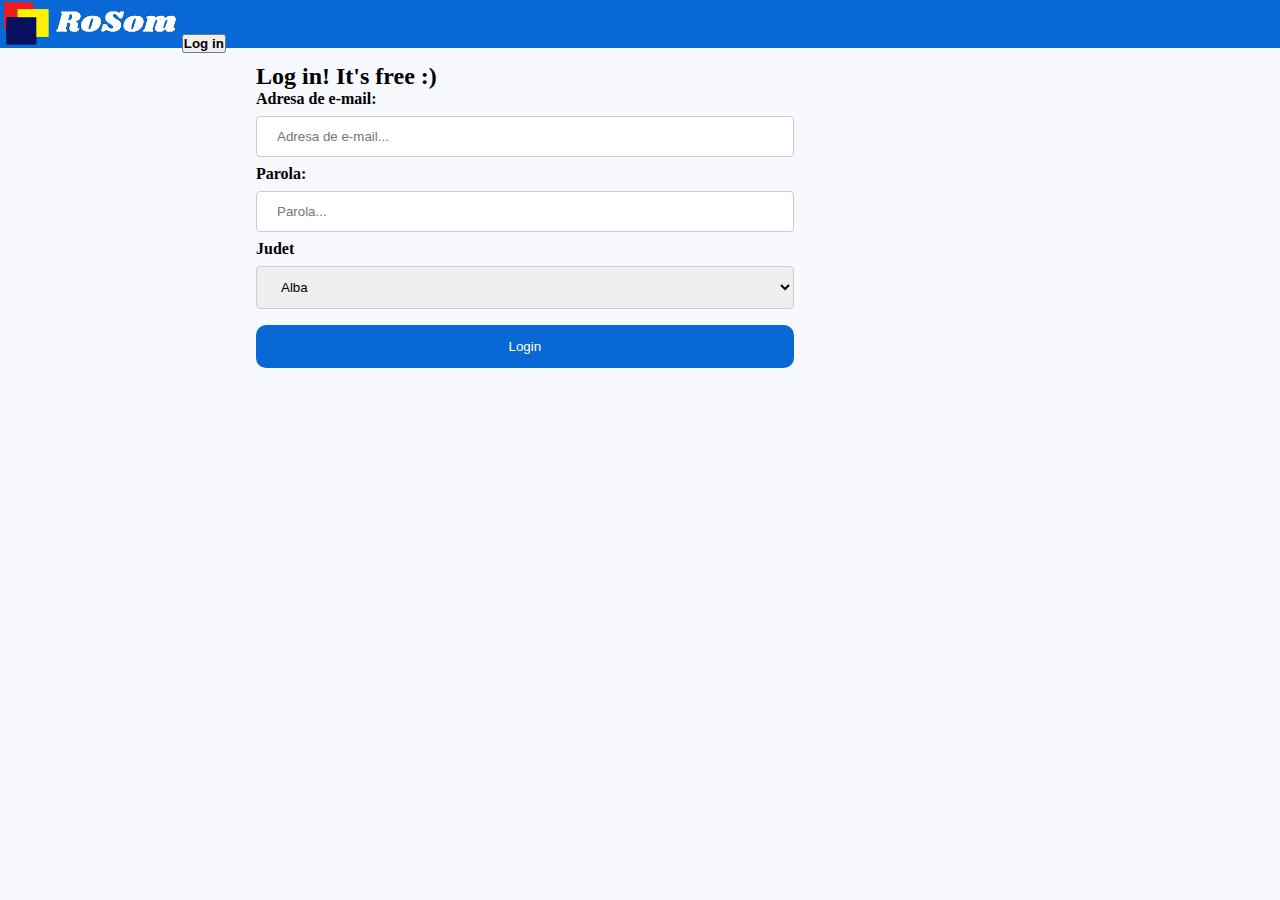
==== login.html @ f652bc12 "Add files via upload" ====
<!DOCTYPE html>
<html>

<head>
    <title>Login Page</title>
    <meta name="viewport" content="width=device-width, initial-scale=1.0">
    <link rel="stylesheet" type="text/css" href="main.css">
    <link rel="stylesheet" type="text/css" href="login.css">
</head>

<body>
    <div class="bar">
        <a href="file:///E:/Fac/2/TW/Proiect/main.html">
            <img class="contain" src="s.png" alt="Sigla" style="height:3em">
        </a>
        <a href="file:///E:/Fac/2/TW/Proiect/login.html"><button class="log"><h4>Log in</h4></button> </a>
        <div class="center">
            <b>
                <h2>Log in! It's free :)</h2>
            </b>
            <p>
                <label for="email"><B>Adresa de e-mail:</B></label>
                <br><input type="text" id="email" name="E-mail" placeholder="Adresa de e-mail...">
            </p>
            <p>
                <label for="pass"><b>Parola:</b></label>
                <br><input type="password" id="pass" name="Parola" placeholder="Parola...">
            </p>
            <p>
                <label for="Judet"><b>Judet</b></label>
                <br><select id="Judet" name="Judet">
                    <option value="alba">Alba</option>
                    <option value="arges">Arges</option>
                    <option value="bacau">Bacau</option>
                    <option value="bihor">Bihor</option>
                    <option value="bistrita-nasaud">Bistrita-Nasaud</option>
                    <option value="botosani">Botosani</option>
                    <option value="brasov">Brasov</option>
                    <option value="braila">Brăila</option>
                    <option value="bucuresti">Bucuresti</option>
                    <option value="buzau">Buzau</option>
                    <option value="caras-severin">Caras-Severin</option>
                    <option value="calarasi">Calarasi</option>
                    <option value="cluj">Cluj</option>
                    <option value="constanta">Constanta</option>
                    <option value="Covasna">Covasna</option>
                    <option value="dambovita">Dambovita</option>
                    <option value="dolj">Dolj</option>
                    <option value="galati">Galati</option>
                    <option value="giurgiu">Giurgiu</option>
                    <option value="gorj">Gorj</option>
                    <option value="harghita">Harghita</option>
                    <option value="hunedoara">Hunedoara</option>
                    <option value="ialomita">Ialomita</option>
                    <option value="iasi">Iasi</option>
                    <option value="ilfov">Ilfov</option>
                    <option value="maramures">Maramures</option>
                    <option value="mehedinti">Mehedinti</option>
                    <option value="mures">Mures</option>
                    <option value="neamt">Neamt</option>
                    <option value="olt">Olt</option>
                    <option value="prahova">Prahova</option>
                    <option value="satu mare">Satu Mare</option>
                    <option value="salaj">Salaj</option>
                    <option value="sibiu">Sibiu</option>
                    <option value="suceava">Suceava</option>
                    <option value="teleorman">Teleorman</option>
                    <option value="timis">Timis</option>
                    <option value="tulcea">Tulcea</option>
                    <option value="vaslui">Vaslui</option>
                    <option value="valcea">Valcea</option>
                    <option value="vrancea">Vrancea</option>

                </select>
            </p>
            <p>
                <input type="submit" value="Login">
            </p>

        </div>
    </div>
</body>

</html>
---- main.css ----
body {
    background-color: #F8F8FF;
  }

*{
    margin: 0;
    padding: 0;
    list-style: none;
    text-decoration: none;
}


.bar{
    background-color: rgb(8, 104, 214);
    position: sticky;
    top: 0;
    border-width: 0 0 1px;
    padding: 0;
    width: 100%;
    height: 3em;
    
}

.contain {left: 90px;}

.menubar{
    position: fixed;
    left: -250px;
    width: 250px;
    height: 100%;
    background-color:#224db1;   
    transition: all .5s ease;
    
    white-space: nowrap;
}

.menubar  a {
    display: block;
    height: 100%;
    width: 100%;
    line-height: 50px;
    color: white;
    font-size: 15px;
    padding-left: 20px;
    box-sizing: border-box;
    border-top: 1px solid rgb(38, 43, 121);
    border-bottom: 1px solid rgb(24, 35, 185);
    transition: .3s;
}

.menubar a:hover{
    background-color: rgb(120, 164, 189);
}

.listaPrincipala ul {
    display: none;
    overflow: scroll;
    height: calc(100vh - 85px); 
}

.listaPrincipala li:hover ul {
    
    display: block;
}

#check {
    display: none;
}
label #open,
label #cancel{
    position: absolute;
    cursor: pointer;
    background-color: rgb(3, 3, 83);
    border-radius: 3px;

}

label #open{
    float: left;
    top: 47px;
    font-size: 25px;
    color: white;
    transition: all .5s;
    padding: 6px 12px;
    z-index: 1000;
}
label #cancel{
    z-index: 1000;
    left: -200px;
    top: 15px;
    padding: 6px 12px;
    color: white;
    transition: all .5s ease;
}

#check:checked ~ .menubar{
    left: 0;
}

#check:checked ~  label #open{
    left:200px;
    opacity: 0;
    pointer-events: none;
}

#check:checked ~ label #cancel{
    left:200px
}
---- login.css ----
.center {
    margin: auto;
    width: 60%;
    padding: 10px;
  }

  input[type=text], select {
    width: 70%;
    padding: 12px 20px;
    margin: 8px 0;
    display: inline-block;
    border: 1px solid #ccc;
    border-radius: 4px;
    box-sizing: border-box;
  }

  input[type=password], select {
    width: 70%;
    padding: 12px 20px;
    margin: 8px 0;
    display: inline-block;
    border: 1px solid #ccc;
    border-radius: 4px;
    box-sizing: border-box;
  }
  
  input[type=submit] {
    width: 70%;
    background-color: rgb(8, 104, 214);
    color: white;
    padding: 14px 20px;
    margin: 8px 0;
    border: none;
    border-radius: 10px;
    cursor: pointer;
  }
  
  input[type=submit]:hover {
    background-color: rgb(15, 72, 136);
  }
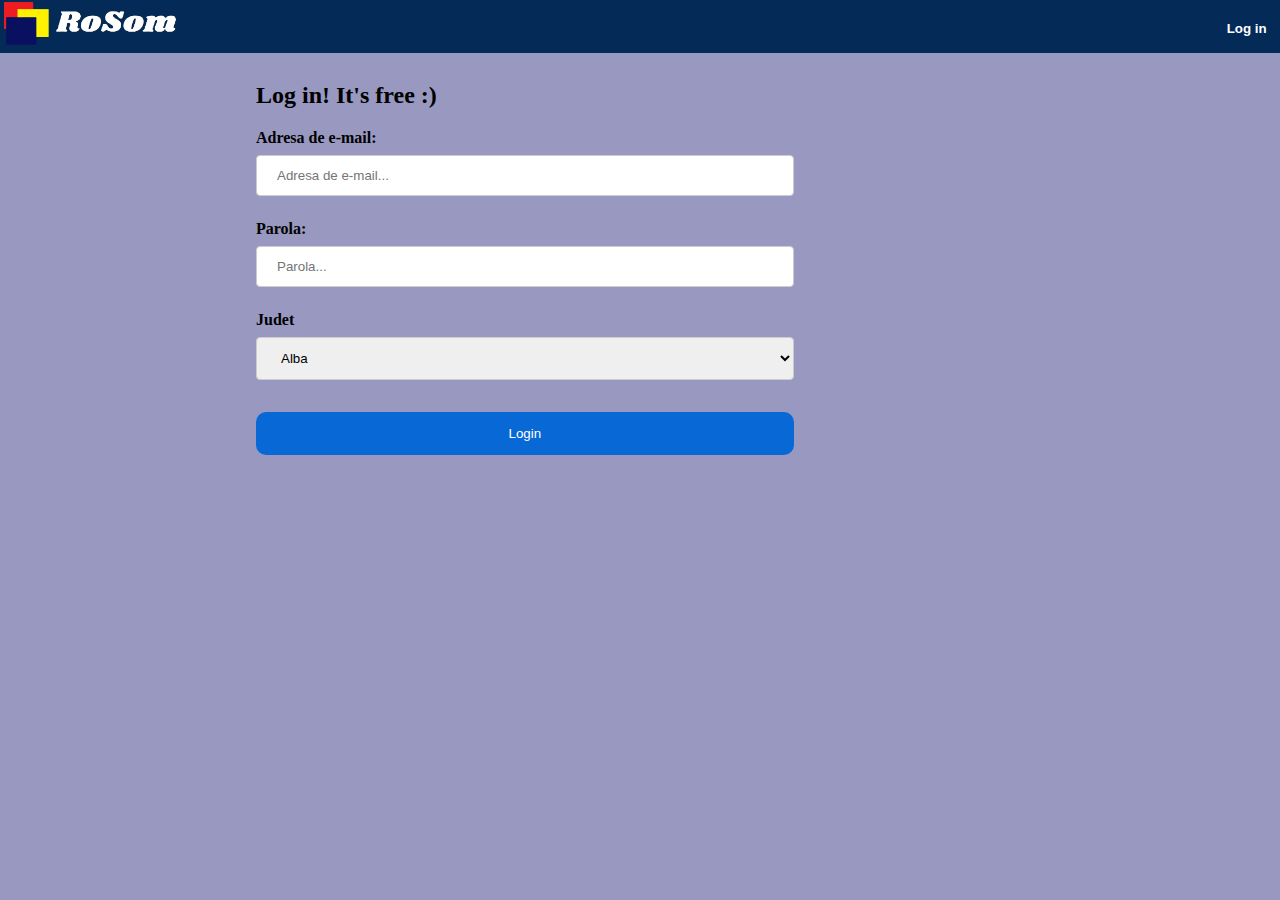
==== commit 5e5fdc28: "linked" ====
--- a/login.html
+++ b/login.html
@@ -1,84 +1,84 @@
-<!DOCTYPE html>
-<html>
-
-<head>
-    <title>Login Page</title>
-    <meta name="viewport" content="width=device-width, initial-scale=1.0">
-    <link rel="stylesheet" type="text/css" href="main.css">
-    <link rel="stylesheet" type="text/css" href="login.css">
-</head>
-
-<body>
-    <div class="bar">
-        <a href="file:///E:/Fac/2/TW/Proiect/main.html">
-            <img class="contain" src="s.png" alt="Sigla" style="height:3em">
-        </a>
-        <a href="file:///E:/Fac/2/TW/Proiect/login.html"><button class="log"><h4>Log in</h4></button> </a>
-        <div class="center">
-            <b>
-                <h2>Log in! It's free :)</h2>
-            </b>
-            <p>
-                <label for="email"><B>Adresa de e-mail:</B></label>
-                <br><input type="text" id="email" name="E-mail" placeholder="Adresa de e-mail...">
-            </p>
-            <p>
-                <label for="pass"><b>Parola:</b></label>
-                <br><input type="password" id="pass" name="Parola" placeholder="Parola...">
-            </p>
-            <p>
-                <label for="Judet"><b>Judet</b></label>
-                <br><select id="Judet" name="Judet">
-                    <option value="alba">Alba</option>
-                    <option value="arges">Arges</option>
-                    <option value="bacau">Bacau</option>
-                    <option value="bihor">Bihor</option>
-                    <option value="bistrita-nasaud">Bistrita-Nasaud</option>
-                    <option value="botosani">Botosani</option>
-                    <option value="brasov">Brasov</option>
-                    <option value="braila">Brăila</option>
-                    <option value="bucuresti">Bucuresti</option>
-                    <option value="buzau">Buzau</option>
-                    <option value="caras-severin">Caras-Severin</option>
-                    <option value="calarasi">Calarasi</option>
-                    <option value="cluj">Cluj</option>
-                    <option value="constanta">Constanta</option>
-                    <option value="Covasna">Covasna</option>
-                    <option value="dambovita">Dambovita</option>
-                    <option value="dolj">Dolj</option>
-                    <option value="galati">Galati</option>
-                    <option value="giurgiu">Giurgiu</option>
-                    <option value="gorj">Gorj</option>
-                    <option value="harghita">Harghita</option>
-                    <option value="hunedoara">Hunedoara</option>
-                    <option value="ialomita">Ialomita</option>
-                    <option value="iasi">Iasi</option>
-                    <option value="ilfov">Ilfov</option>
-                    <option value="maramures">Maramures</option>
-                    <option value="mehedinti">Mehedinti</option>
-                    <option value="mures">Mures</option>
-                    <option value="neamt">Neamt</option>
-                    <option value="olt">Olt</option>
-                    <option value="prahova">Prahova</option>
-                    <option value="satu mare">Satu Mare</option>
-                    <option value="salaj">Salaj</option>
-                    <option value="sibiu">Sibiu</option>
-                    <option value="suceava">Suceava</option>
-                    <option value="teleorman">Teleorman</option>
-                    <option value="timis">Timis</option>
-                    <option value="tulcea">Tulcea</option>
-                    <option value="vaslui">Vaslui</option>
-                    <option value="valcea">Valcea</option>
-                    <option value="vrancea">Vrancea</option>
-
-                </select>
-            </p>
-            <p>
-                <input type="submit" value="Login">
-            </p>
-
-        </div>
-    </div>
-</body>
-
+<!DOCTYPE html>
+<html>
+
+<head>
+    <title>Login Page</title>
+    <meta name="viewport" content="width=device-width, initial-scale=1.0">
+    <link rel="stylesheet" type="text/css" href="main.css">
+    <link rel="stylesheet" type="text/css" href="login.css">
+</head>
+
+<body>
+    <div class="bar">
+        <a href="main.html">
+            <img class="contain" src="s.png" alt="Sigla" style="height:3em">
+        </a>
+        <a href="login.html"><button class="log"><h4>Log in</h4></button> </a>
+        <div class="center">
+            <b>
+                <h2>Log in! It's free :)</h2>
+            </b>
+            <p>
+                <label for="email"><B>Adresa de e-mail:</B></label>
+                <br><input type="text" id="email" name="E-mail" placeholder="Adresa de e-mail...">
+            </p>
+            <p>
+                <label for="pass"><b>Parola:</b></label>
+                <br><input type="password" id="pass" name="Parola" placeholder="Parola...">
+            </p>
+            <p>
+                <label for="Judet"><b>Judet</b></label>
+                <br><select id="Judet" name="Judet">
+                    <option value="alba">Alba</option>
+                    <option value="arges">Arges</option>
+                    <option value="bacau">Bacau</option>
+                    <option value="bihor">Bihor</option>
+                    <option value="bistrita-nasaud">Bistrita-Nasaud</option>
+                    <option value="botosani">Botosani</option>
+                    <option value="brasov">Brasov</option>
+                    <option value="braila">Brăila</option>
+                    <option value="bucuresti">Bucuresti</option>
+                    <option value="buzau">Buzau</option>
+                    <option value="caras-severin">Caras-Severin</option>
+                    <option value="calarasi">Calarasi</option>
+                    <option value="cluj">Cluj</option>
+                    <option value="constanta">Constanta</option>
+                    <option value="Covasna">Covasna</option>
+                    <option value="dambovita">Dambovita</option>
+                    <option value="dolj">Dolj</option>
+                    <option value="galati">Galati</option>
+                    <option value="giurgiu">Giurgiu</option>
+                    <option value="gorj">Gorj</option>
+                    <option value="harghita">Harghita</option>
+                    <option value="hunedoara">Hunedoara</option>
+                    <option value="ialomita">Ialomita</option>
+                    <option value="iasi">Iasi</option>
+                    <option value="ilfov">Ilfov</option>
+                    <option value="maramures">Maramures</option>
+                    <option value="mehedinti">Mehedinti</option>
+                    <option value="mures">Mures</option>
+                    <option value="neamt">Neamt</option>
+                    <option value="olt">Olt</option>
+                    <option value="prahova">Prahova</option>
+                    <option value="satu mare">Satu Mare</option>
+                    <option value="salaj">Salaj</option>
+                    <option value="sibiu">Sibiu</option>
+                    <option value="suceava">Suceava</option>
+                    <option value="teleorman">Teleorman</option>
+                    <option value="timis">Timis</option>
+                    <option value="tulcea">Tulcea</option>
+                    <option value="vaslui">Vaslui</option>
+                    <option value="valcea">Valcea</option>
+                    <option value="vrancea">Vrancea</option>
+
+                </select>
+            </p>
+            <p>
+                <input type="submit" value="Login">
+            </p>
+
+        </div>
+    </div>
+</body>
+
 </html>--- a/main.css
+++ b/main.css
@@ -1,108 +1,155 @@
-body {
-    background-color: #F8F8FF;
-  }
-
-*{
-    margin: 0;
-    padding: 0;
-    list-style: none;
-    text-decoration: none;
-}
-
-
-.bar{
-    background-color: rgb(8, 104, 214);
-    position: sticky;
-    top: 0;
-    border-width: 0 0 1px;
-    padding: 0;
-    width: 100%;
-    height: 3em;
-    
-}
-
-.contain {left: 90px;}
-
-.menubar{
-    position: fixed;
-    left: -250px;
-    width: 250px;
-    height: 100%;
-    background-color:#224db1;   
-    transition: all .5s ease;
-    
-    white-space: nowrap;
-}
-
-.menubar  a {
-    display: block;
-    height: 100%;
-    width: 100%;
-    line-height: 50px;
-    color: white;
-    font-size: 15px;
-    padding-left: 20px;
-    box-sizing: border-box;
-    border-top: 1px solid rgb(38, 43, 121);
-    border-bottom: 1px solid rgb(24, 35, 185);
-    transition: .3s;
-}
-
-.menubar a:hover{
-    background-color: rgb(120, 164, 189);
-}
-
-.listaPrincipala ul {
-    display: none;
-    overflow: scroll;
-    height: calc(100vh - 85px); 
-}
-
-.listaPrincipala li:hover ul {
-    
-    display: block;
-}
-
-#check {
-    display: none;
-}
-label #open,
-label #cancel{
-    position: absolute;
-    cursor: pointer;
-    background-color: rgb(3, 3, 83);
-    border-radius: 3px;
-
-}
-
-label #open{
-    float: left;
-    top: 47px;
-    font-size: 25px;
-    color: white;
-    transition: all .5s;
-    padding: 6px 12px;
-    z-index: 1000;
-}
-label #cancel{
-    z-index: 1000;
-    left: -200px;
-    top: 15px;
-    padding: 6px 12px;
-    color: white;
-    transition: all .5s ease;
-}
-
-#check:checked ~ .menubar{
-    left: 0;
-}
-
-#check:checked ~  label #open{
-    left:200px;
-    opacity: 0;
-    pointer-events: none;
-}
-
-#check:checked ~ label #cancel{
-    left:200px
+body {
+    background-color: rgb(152, 152, 192);
+    margin: 0;
+  }
+
+/*{
+    margin: 0;
+    padding: 0;
+}*/
+
+.log{
+    border-color: transparent;
+    background-color: transparent;
+    width: 5em;
+    color: white;
+    height: 3.3em;
+    float:right;
+    text-align: center;
+   
+}
+
+.log:hover {
+    background-color: rgb(36, 19, 196);
+    box-shadow: 0 12px 16px 0 rgba(0,0,0,0.24), 0 17px 50px 0 rgba(0,0,0,0.19);
+  }
+
+.bar{
+    background-color: rgb(4, 42, 87);
+    position: sticky;
+    top: 0;
+    border-width: 0 0 1px;
+    padding: 0;
+    width: 100%;
+    height: 3.3em;
+    
+}
+
+.contain {left: 90px;}
+
+.menubar{
+    float: left;
+    position: fixed;
+    left: -250px;
+    width: 250px;
+    height: 100%;
+    background-color:#061a4b;   
+    transition: all .5s ease; 
+    white-space: nowrap;
+}
+
+.menubar ul { 
+    margin: 0;
+    padding: 0;}
+
+.listaPrincipala  a {
+       display: block;
+       text-decoration: none;
+    height: 100%;
+    width: 100%;
+    line-height: 50px;
+    color: white;
+    font-size: 15px;
+    padding-left: 20px;
+    box-sizing: border-box;
+    border-top: 1px solid rgb(38, 43, 121);
+    border-bottom: 1px solid rgb(24, 35, 185);
+    transition: .3s;
+}
+
+.menubar a:hover{
+    background-color: rgb(120, 164, 189);
+}
+
+.listaPrincipala ul {  
+    list-style: none; 
+    display: none; 
+    max-height: calc(100vh - 9rem);
+    overflow-y: auto;
+}
+
+li.sublist  {
+    position: relative; 
+}
+
+.listaPrincipala .sublist:after {     
+        right: 30px;
+        top: 20px;
+        content: "\f107";
+        position: absolute;
+        pointer-events: none;
+        font-family: FontAwesome;
+            
+  }
+
+  li.active.sublist:after {
+    -moz-transform: rotate(90deg);
+    -o-transform: rotate(90deg);
+    -webkit-transform: rotate(90deg);
+    transform: rotate(90deg);
+  }
+
+.listaPrincipala ul a {
+    padding-left: 70px;
+}
+
+.listaPrincipala li:hover ul {
+    text-decoration: none;
+    /*display: block; */
+}
+
+#check {
+    display: none;
+}
+label #open,
+label #cancel{
+    position: absolute;
+    cursor: pointer;
+    background-color: rgb(3, 3, 83);
+    border-radius: 3px;
+
+}
+
+label #open{
+    float: left;
+    top: 50px;
+    font-size: 25px;
+    color: white;
+    transition: all .5s;
+    padding: 6px 12px;
+    z-index: 1000;
+}
+label #cancel{
+    float: left;
+    z-index: 1000;
+    left: -250px;
+    top: 50px;
+    padding: 6px 12px;
+    color: white;
+    transition: all .5s ease;
+}
+
+#check:checked ~ .menubar{
+    left: 0;
+}
+
+#check:checked ~  label #open{
+    left: 200px;
+    opacity: 0;
+   
+}
+
+#check:checked ~ label #cancel{
+    left: 246px;
+  
 }--- a/login.css
+++ b/login.css
@@ -1,40 +1,40 @@
-.center {
-    margin: auto;
-    width: 60%;
-    padding: 10px;
-  }
-
-  input[type=text], select {
-    width: 70%;
-    padding: 12px 20px;
-    margin: 8px 0;
-    display: inline-block;
-    border: 1px solid #ccc;
-    border-radius: 4px;
-    box-sizing: border-box;
-  }
-
-  input[type=password], select {
-    width: 70%;
-    padding: 12px 20px;
-    margin: 8px 0;
-    display: inline-block;
-    border: 1px solid #ccc;
-    border-radius: 4px;
-    box-sizing: border-box;
-  }
-  
-  input[type=submit] {
-    width: 70%;
-    background-color: rgb(8, 104, 214);
-    color: white;
-    padding: 14px 20px;
-    margin: 8px 0;
-    border: none;
-    border-radius: 10px;
-    cursor: pointer;
-  }
-  
-  input[type=submit]:hover {
-    background-color: rgb(15, 72, 136);
+.center {
+    margin: auto;
+    width: 60%;
+    padding: 10px;
+  }
+
+  input[type=text], select {
+    width: 70%;
+    padding: 12px 20px;
+    margin: 8px 0;
+    display: inline-block;
+    border: 1px solid #ccc;
+    border-radius: 4px;
+    box-sizing: border-box;
+  }
+
+  input[type=password], select {
+    width: 70%;
+    padding: 12px 20px;
+    margin: 8px 0;
+    display: inline-block;
+    border: 1px solid #ccc;
+    border-radius: 4px;
+    box-sizing: border-box;
+  }
+  
+  input[type=submit] {
+    width: 70%;
+    background-color: rgb(8, 104, 214);
+    color: white;
+    padding: 14px 20px;
+    margin: 8px 0;
+    border: none;
+    border-radius: 10px;
+    cursor: pointer;
+  }
+  
+  input[type=submit]:hover {
+    background-color: rgb(15, 72, 136);
   }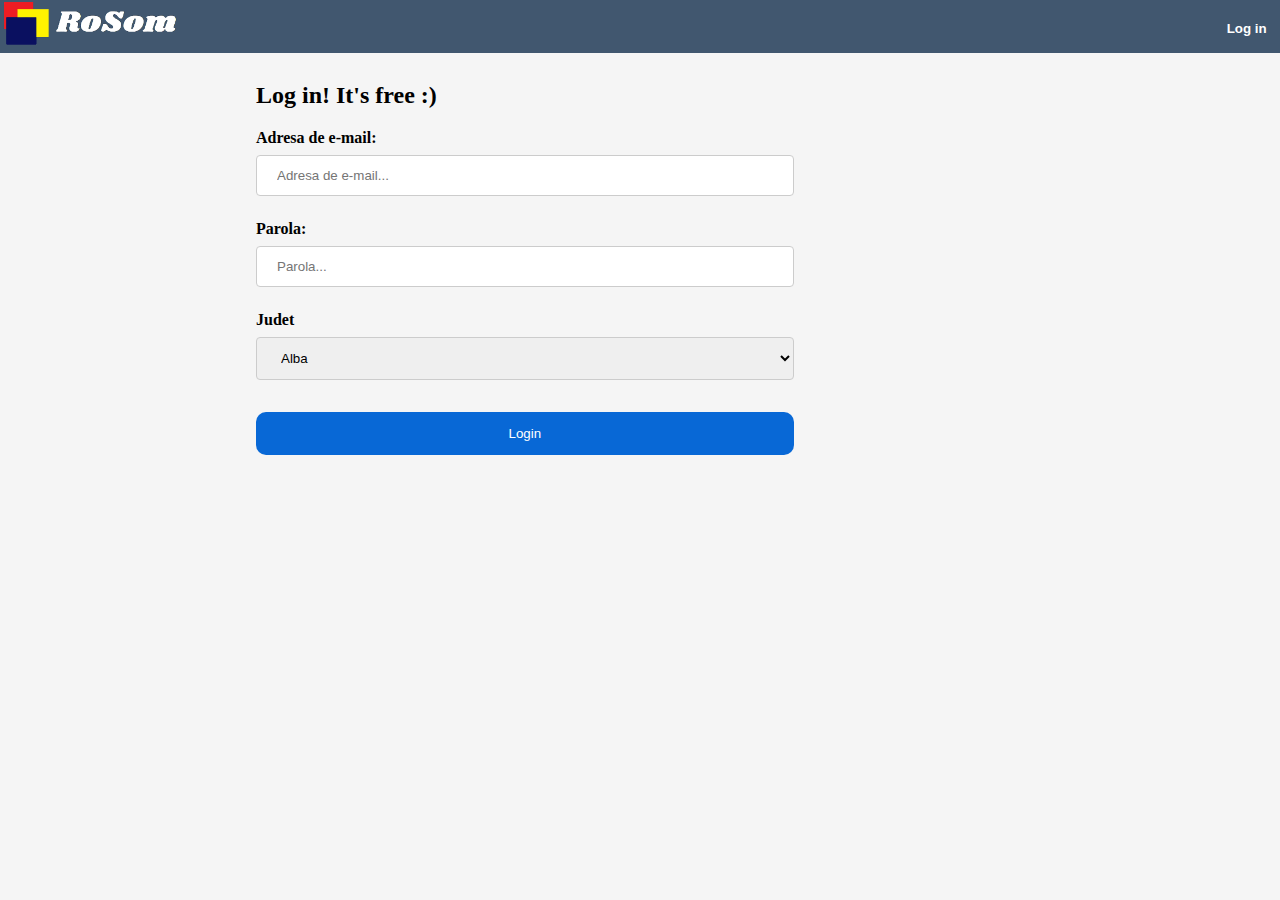
==== commit e8bdd979: "Update login.html" ====
--- a/login.html
+++ b/login.html
@@ -10,7 +10,7 @@
 
 <body>
     <div class="bar">
-        <a href="main.html">
+        <a href="index.html">
             <img class="contain" src="s.png" alt="Sigla" style="height:3em">
         </a>
         <a href="login.html"><button class="log"><h4>Log in</h4></button> </a>
@@ -81,4 +81,4 @@
     </div>
 </body>
 
-</html>+</html>
--- a/main.css
+++ b/main.css
@@ -1,13 +1,31 @@
 body {
-    background-color: rgb(152, 152, 192);
+    background-color: 	#F5F5F5	;
     margin: 0;
   }
 
-/*{
-    margin: 0;
-    padding: 0;
-}*/
+::-webkit-scrollbar {
+  width: 15px;
+}
 
+::-webkit-scrollbar-track {
+  box-shadow: inset 0 0 5px grey; 
+  border-radius: 10px;
+  background: whitesmoke;
+}
+ 
+::-webkit-scrollbar-thumb {
+  background: #133050; 
+  border-radius: 10px;
+}
+
+::-webkit-scrollbar-thumb:hover {
+  background: #101f30; 
+}
+
+.styleParagraph{
+    font-size: 20px;
+    font-weight: bold;
+}
 .log{
     border-color: transparent;
     background-color: transparent;
@@ -19,13 +37,26 @@
    
 }
 
+h1 { margin-bottom: 0; } 
+
+hr {
+    width: 100%;
+    height: 3px;
+    margin-left: auto;
+    margin-right: auto;
+    background-color:#F16C20;
+    border: 0 none;
+    margin-top: 8px; 
+        
+}
+
 .log:hover {
     background-color: rgb(36, 19, 196);
     box-shadow: 0 12px 16px 0 rgba(0,0,0,0.24), 0 17px 50px 0 rgba(0,0,0,0.19);
   }
 
 .bar{
-    background-color: rgb(4, 42, 87);
+    background-color: #41576F;
     position: sticky;
     top: 0;
     border-width: 0 0 1px;
@@ -43,9 +74,15 @@
     left: -250px;
     width: 250px;
     height: 100%;
-    background-color:#061a4b;   
+    background-color:#41576F;   
     transition: all .5s ease; 
     white-space: nowrap;
+}
+
+.container {
+	max-width: 900px;
+	margin: 0 auto;
+	padding: 0 15px;
 }
 
 .menubar ul { 
@@ -53,18 +90,19 @@
     padding: 0;}
 
 .listaPrincipala  a {
-       display: block;
-       text-decoration: none;
-    height: 100%;
-    width: 100%;
-    line-height: 50px;
-    color: white;
-    font-size: 15px;
-    padding-left: 20px;
-    box-sizing: border-box;
-    border-top: 1px solid rgb(38, 43, 121);
-    border-bottom: 1px solid rgb(24, 35, 185);
-    transition: .3s;
+        display: block;
+        text-decoration: none;
+        height: 100%;
+        width: 100%;
+        font-weight: bold;
+        line-height: 50px;
+        color: white;
+        font-size: 20px;
+        padding-left: 20px;
+        box-sizing: border-box;
+        border-top: 1px solid #133050;
+        border-bottom: 1px solid #133050;
+        transition: .3s;
 }
 
 .menubar a:hover{
@@ -115,7 +153,7 @@
 label #cancel{
     position: absolute;
     cursor: pointer;
-    background-color: rgb(3, 3, 83);
+    background-color: rgb(41, 41, 49);
     border-radius: 3px;
 
 }
@@ -133,6 +171,7 @@
     float: left;
     z-index: 1000;
     left: -250px;
+    font-size: 25px;
     top: 50px;
     padding: 6px 12px;
     color: white;
